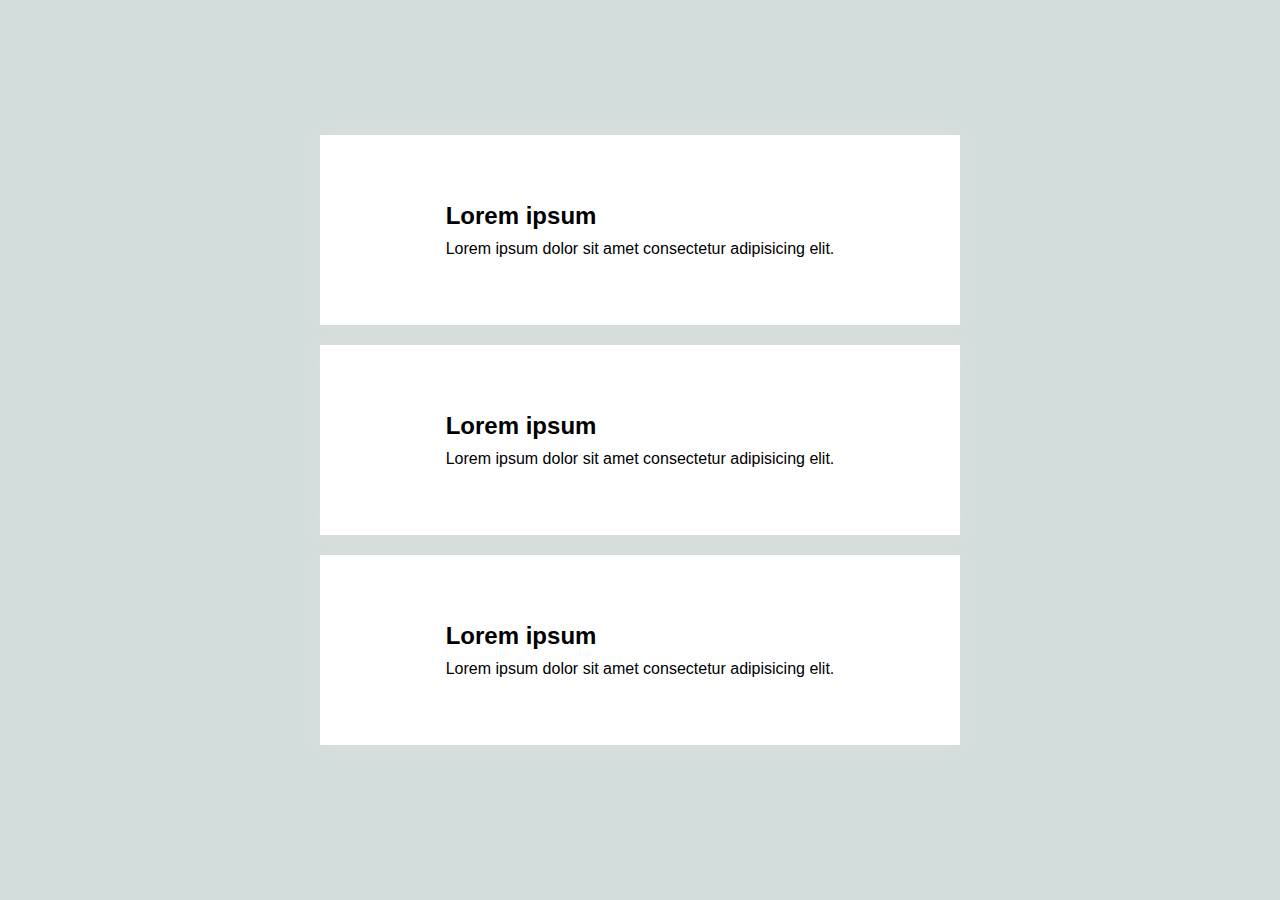
==== flexbox-card-desing/index.html @ 3b0409ac "added card design" ====
<!DOCTYPE html>
<html lang="en">
  <head>
    <meta charset="UTF-8" />
    <meta http-equiv="X-UA-Compatible" content="IE=edge" />
    <meta name="viewport" content="width=device-width, initial-scale=1.0" />
    <!-- FONT Awasome CDN -->
    <link
      rel="stylesheet"
      href="https://pro.fontawesome.com/releases/v5.10.0/css/all.css"
      integrity="sha384-AYmEC3Yw5cVb3ZcuHtOA93w35dYTsvhLPVnYs9eStHfGJvOvKxVfELGroGkvsg+p"
      crossorigin="anonymous"
    />
    <link rel="stylesheet" href="style.css" />
    <title>Flexbox Card Design</title>
  </head>
  <body>
    <div class="container">
      <div class="card">
        <div class="svg">
          <i class="fas fa-carrot fa-5x"></i>
        </div>
        <div class="content">
          <div class="content-title">
            <h2>Lorem ipsum</h2>
          </div>
          <div class="content-text">
            <p>Lorem ipsum dolor sit amet consectetur adipisicing elit.</p>
          </div>
        </div>
        <div class="icon-arrow">
          <i class="fas fa-chevron-right fa-3x"></i>
        </div>
      </div>
      <div class="card">
        <div class="svg">
          <i class="fas fa-carrot fa-5x"></i>
        </div>
        <div class="content">
          <div class="content-title">
            <h2>Lorem ipsum</h2>
          </div>
          <div class="content-text">
            <p>Lorem ipsum dolor sit amet consectetur adipisicing elit.</p>
          </div>
        </div>
        <div class="icon-arrow">
          <i class="fas fa-chevron-right fa-3x"></i>
        </div>
      </div>
      <div class="card">
        <div class="svg">
          <i class="fas fa-carrot fa-5x"></i>
        </div>
        <div class="content">
          <div class="content-title">
            <h2>Lorem ipsum</h2>
          </div>
          <div class="content-text">
            <p>Lorem ipsum dolor sit amet consectetur adipisicing elit.</p>
          </div>
        </div>
        <div class="icon-arrow">
          <i class="fas fa-chevron-right fa-3x"></i>
        </div>
      </div>
    </div>
  </body>
</html>
---- flexbox-card-desing/style.css ----
/* RESET CSS  */
* {
  margin: 0;
  padding: 0;
}

/* General Rules */
body {
  font-family: sans-serif;
  background-color: #d3dedc;
}

.container {
  display: flex;
  flex-direction: column;
  align-items: center;
  justify-content: center;
  width: 100vw;
  height: 100vh;
}

.card {
  margin-bottom: 20px;
  width: 600px;
  height: 150px;
  padding: 20px;
  background-color: #fff;
  display: flex;
  justify-content: space-between;
  align-items: center;
  box-shadow: 0 0 20px #ddd;
}

.content {
  flex-shrink: 1;
}
.content-title {
  margin-bottom: 10px;
}

.icon-arrow,
.svg {
  flex-shrink: 0;
}
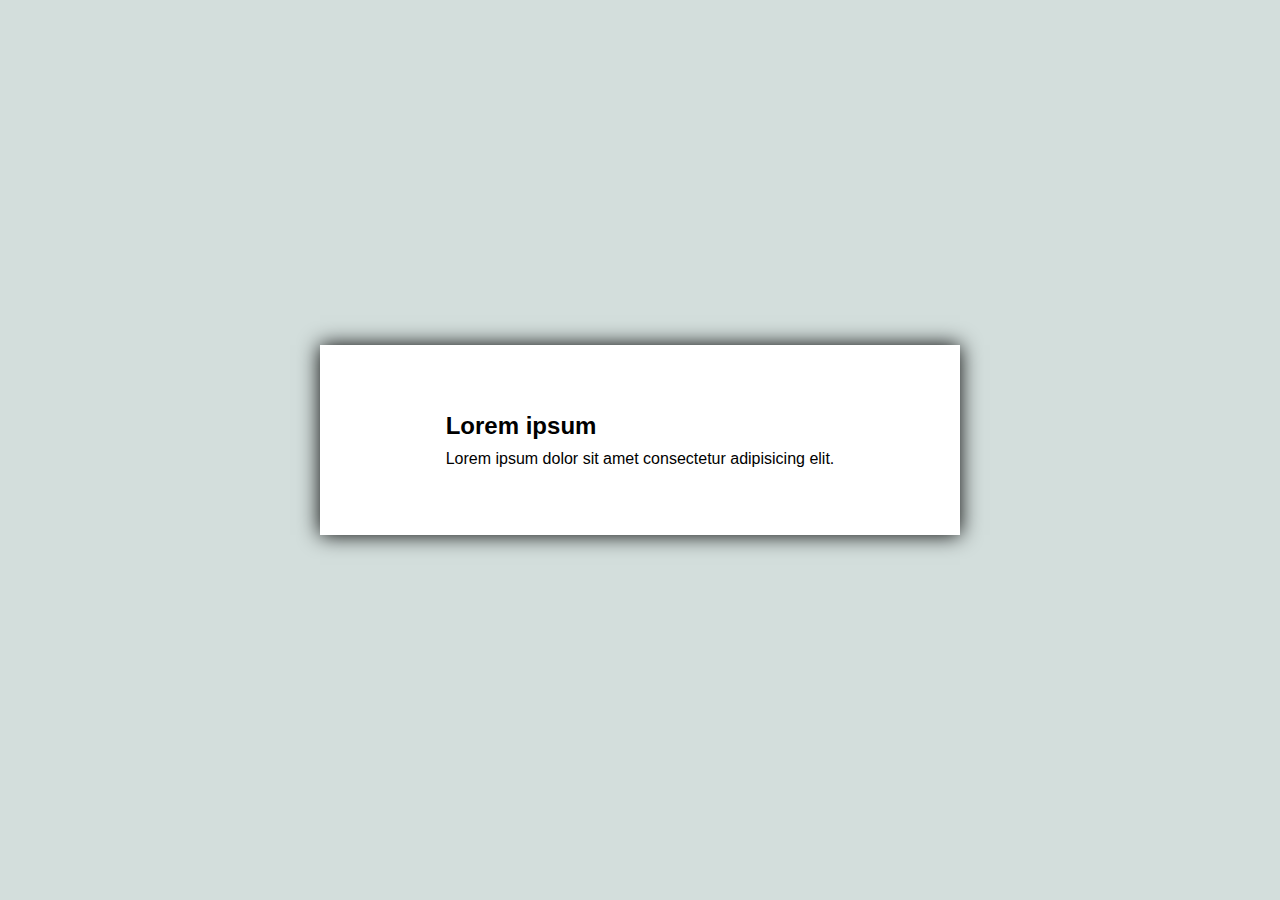
==== commit 5267d321: "added sahibinden user detail card" ====
--- a/flexbox-card-desing/index.html
+++ b/flexbox-card-desing/index.html
@@ -32,38 +32,6 @@
           <i class="fas fa-chevron-right fa-3x"></i>
         </div>
       </div>
-      <div class="card">
-        <div class="svg">
-          <i class="fas fa-carrot fa-5x"></i>
-        </div>
-        <div class="content">
-          <div class="content-title">
-            <h2>Lorem ipsum</h2>
-          </div>
-          <div class="content-text">
-            <p>Lorem ipsum dolor sit amet consectetur adipisicing elit.</p>
-          </div>
-        </div>
-        <div class="icon-arrow">
-          <i class="fas fa-chevron-right fa-3x"></i>
-        </div>
-      </div>
-      <div class="card">
-        <div class="svg">
-          <i class="fas fa-carrot fa-5x"></i>
-        </div>
-        <div class="content">
-          <div class="content-title">
-            <h2>Lorem ipsum</h2>
-          </div>
-          <div class="content-text">
-            <p>Lorem ipsum dolor sit amet consectetur adipisicing elit.</p>
-          </div>
-        </div>
-        <div class="icon-arrow">
-          <i class="fas fa-chevron-right fa-3x"></i>
-        </div>
-      </div>
     </div>
   </body>
 </html>
--- a/flexbox-card-desing/style.css
+++ b/flexbox-card-desing/style.css
@@ -28,7 +28,7 @@
   display: flex;
   justify-content: space-between;
   align-items: center;
-  box-shadow: 0 0 20px #ddd;
+  box-shadow: 0 0 20px;
 }
 
 .content {
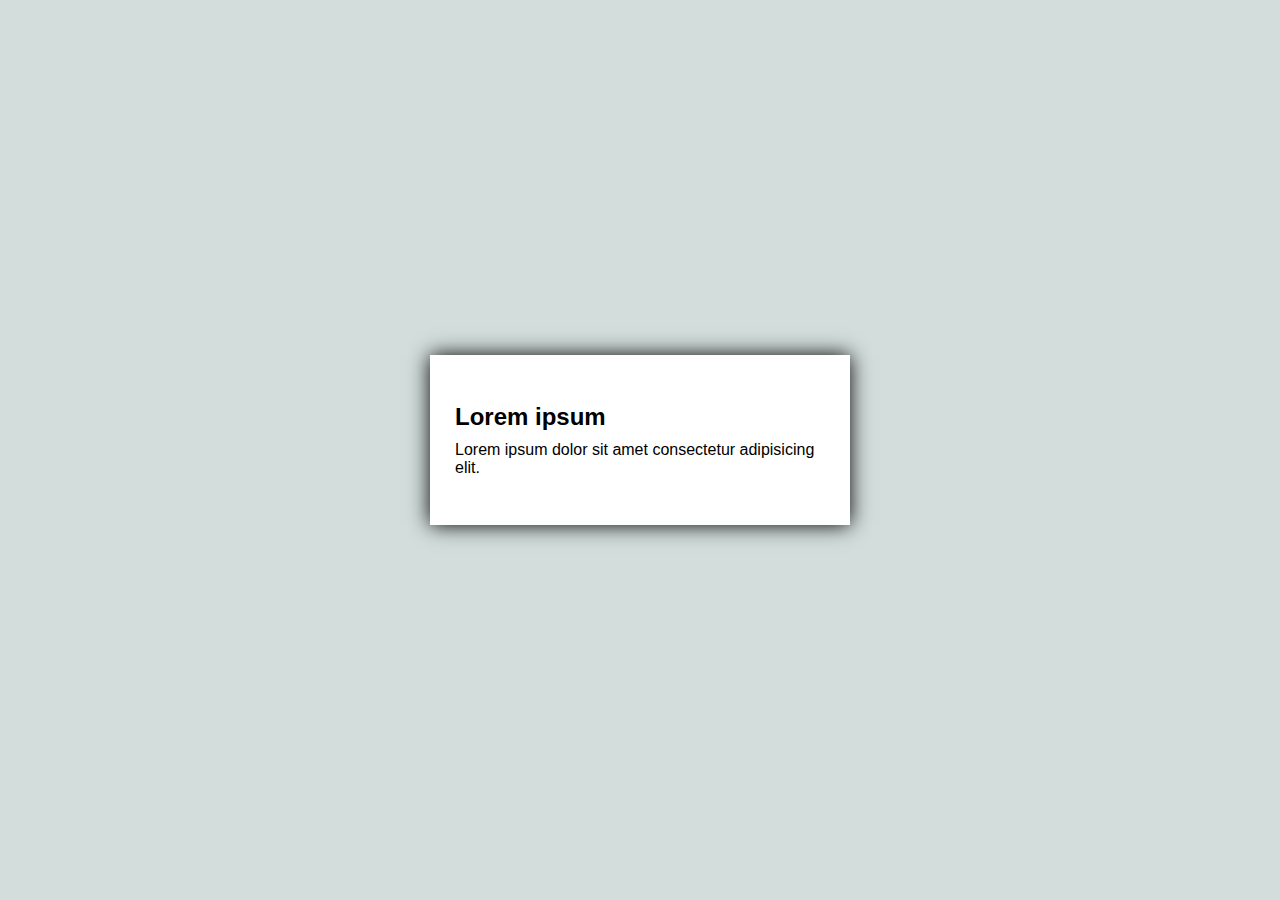
==== commit 77bedebf: "added responsive github page design" ====
--- a/flexbox-card-desing/index.html
+++ b/flexbox-card-desing/index.html
@@ -18,7 +18,7 @@
     <div class="container">
       <div class="card">
         <div class="svg">
-          <i class="fas fa-carrot fa-5x"></i>
+          <i class="fas fa-carrot fa-3x"></i>
         </div>
         <div class="content">
           <div class="content-title">
@@ -29,7 +29,7 @@
           </div>
         </div>
         <div class="icon-arrow">
-          <i class="fas fa-chevron-right fa-3x"></i>
+          <i class="fas fa-chevron-right fa-1x"></i>
         </div>
       </div>
     </div>
--- a/flexbox-card-desing/style.css
+++ b/flexbox-card-desing/style.css
@@ -21,9 +21,9 @@
 
 .card {
   margin-bottom: 20px;
-  width: 600px;
+  width: 400px;
   height: 150px;
-  padding: 20px;
+  padding: 10px;
   background-color: #fff;
   display: flex;
   justify-content: space-between;
@@ -33,6 +33,7 @@
 
 .content {
   flex-shrink: 1;
+  padding-left: 15px;
 }
 .content-title {
   margin-bottom: 10px;
